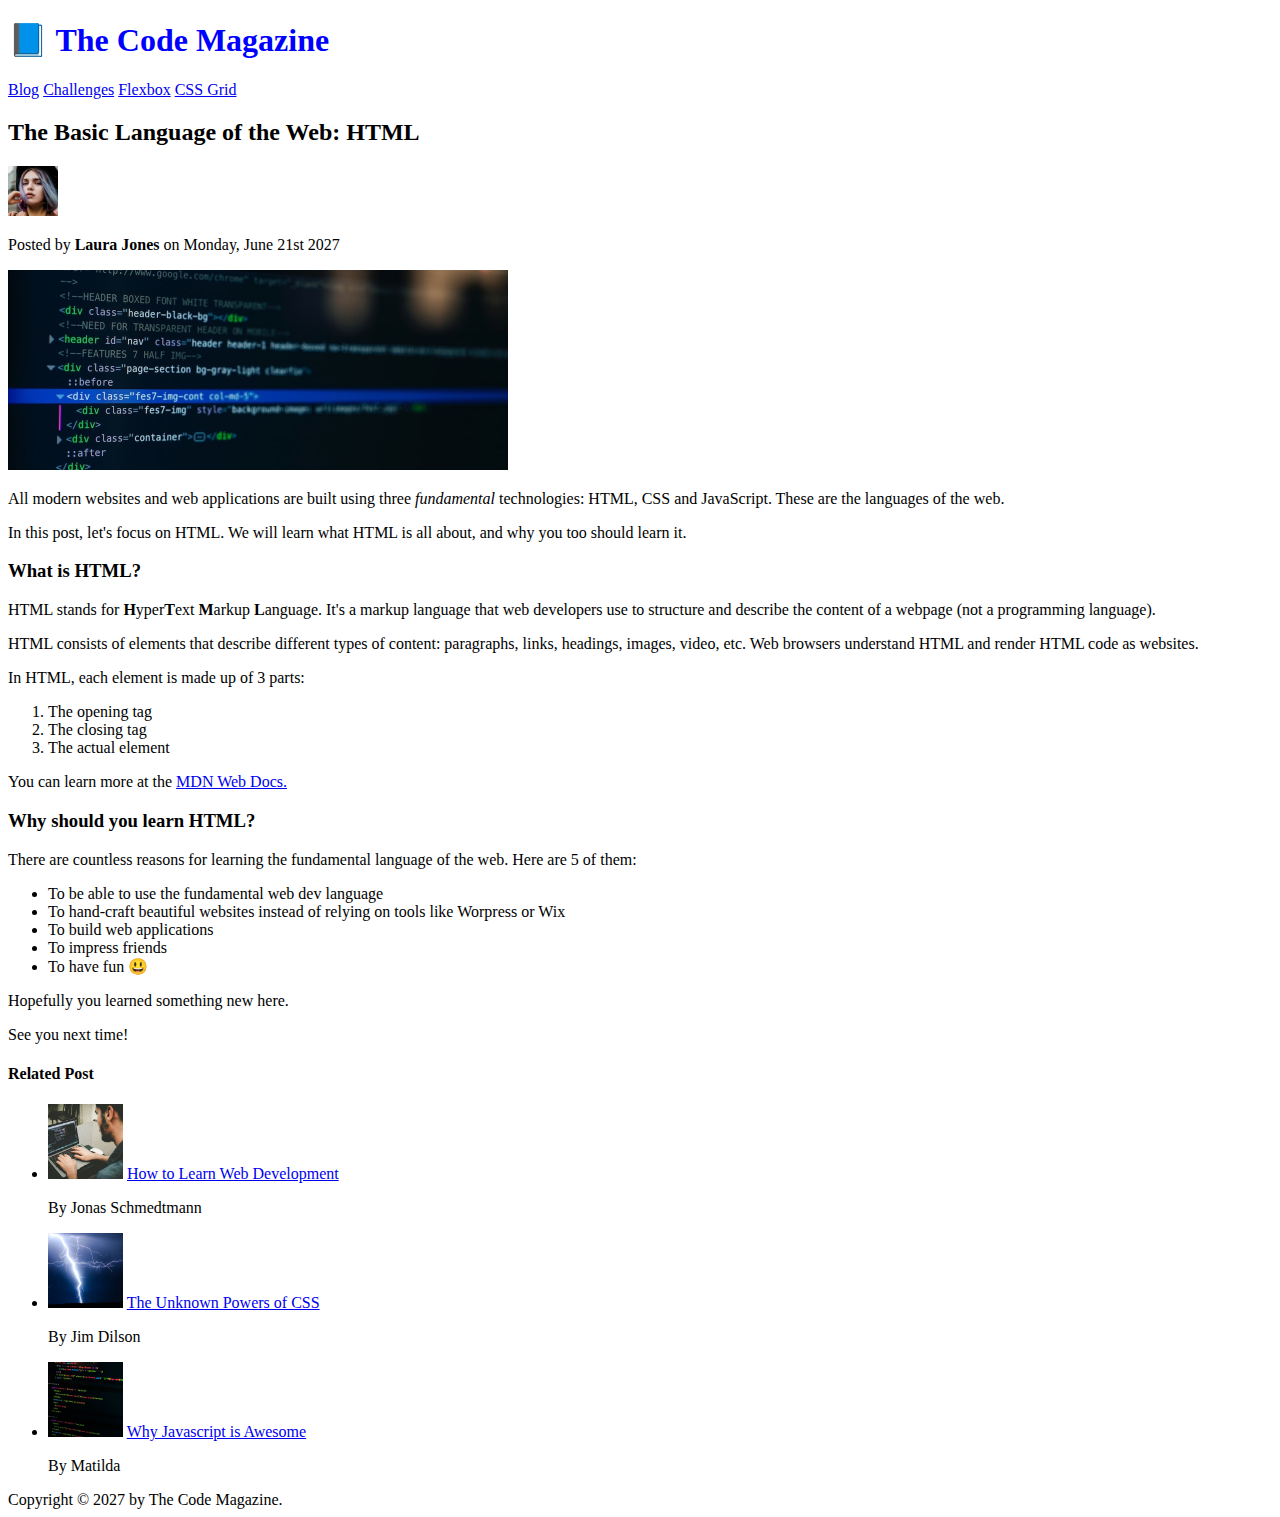
==== starter/02-HTML-Fundamentals/index.html @ fe7a99bb "commit" ====
<!DOCTYPE html>
<html lang="en">
  <head>
    <meta charset="UTF-8" />
    <title>The Basic Language of the Web: HTML</title>
    <link href="css/styles.css" rel="stylesheet" />
  </head>
  <body>
    <header>
      <h1>📘 The Code Magazine</h1>

      <nav>
        <a href="blog.html">Blog</a>
        <a href="#">Challenges</a>
        <a href="#">Flexbox</a>
        <a href="#">CSS Grid</a>
      </nav>
    </header>

    <article>
      <header>
        <h2>The Basic Language of the Web: HTML</h2>

        <img
          src="img/laura-jones.jpg"
          alt="Headshot of Laura Jones"
          width="50"
          height="50"
        />
        <p>Posted by <strong>Laura Jones</strong> on Monday, June 21st 2027</p>

        <img
          src="img/post-img.jpg"
          alt="HTML code on a screen"
          width="500"
          height="200"
        />
      </header>

      <p>
        All modern websites and web applications are built using three
        <em>fundamental</em>
        technologies: HTML, CSS and JavaScript. These are the languages of the
        web.
      </p>

      <p>
        In this post, let's focus on HTML. We will learn what HTML is all about,
        and why you too should learn it.
      </p>

      <h3>What is HTML?</h3>

      <p>
        HTML stands for <strong>H</strong>yper<strong>T</strong>ext
        <strong>M</strong>arkup <strong>L</strong>anguage. It's a markup
        language that web developers use to structure and describe the content
        of a webpage (not a programming language).
      </p>

      <p>
        HTML consists of elements that describe different types of content:
        paragraphs, links, headings, images, video, etc. Web browsers understand
        HTML and render HTML code as websites.
      </p>

      <p>In HTML, each element is made up of 3 parts:</p>

      <ol>
        <li>The opening tag</li>
        <li>The closing tag</li>
        <li>The actual element</li>
      </ol>
      <p>
        You can learn more at the
        <a href="https://developer.mozilla.org/en-US/" target="_blank"
          >MDN Web Docs.</a
        >
      </p>

      <h3>Why should you learn HTML?</h3>

      <p>
        There are countless reasons for learning the fundamental language of the
        web. Here are 5 of them:
      </p>
      <ul>
        <li>To be able to use the fundamental web dev language</li>
        <li>
          To hand-craft beautiful websites instead of relying on tools like
          Worpress or Wix
        </li>
        <li>To build web applications</li>
        <li>To impress friends</li>
        <li>To have fun 😃</li>
      </ul>
      <p>Hopefully you learned something new here.</p>

      See you next time!
    </article>

    <aside>
      <h4>Related Post</h4>
      <ul>
        <li>
          <img
            src="img/related-1.jpg"
            alt="Web Development Image"
            width="75"
            height="75"
          />
          <a href="#">How to Learn Web Development</a>
          <p>By Jonas Schmedtmann</p>
        </li>
        <li>
          <img
            src="img/related-2.jpg"
            alt="CSS Related Image"
            width="75"
            height="75"
          />
          <a href="#">The Unknown Powers of CSS</a>
          <p>By Jim Dilson</p>
        </li>
        <li>
          <img
            src="img/related-3.jpg"
            alt="Javascript Code"
            width="75"
            height="75"
          />
          <a href="#">Why Javascript is Awesome</a>
          <p>By Matilda</p>
        </li>
      </ul>
    </aside>
    <footer>Copyright &copy; 2027 by The Code Magazine.</footer>
  </body>
</html>
---- starter/02-HTML-Fundamentals/css/styles.css ----
h1 {
  color: blue;
}
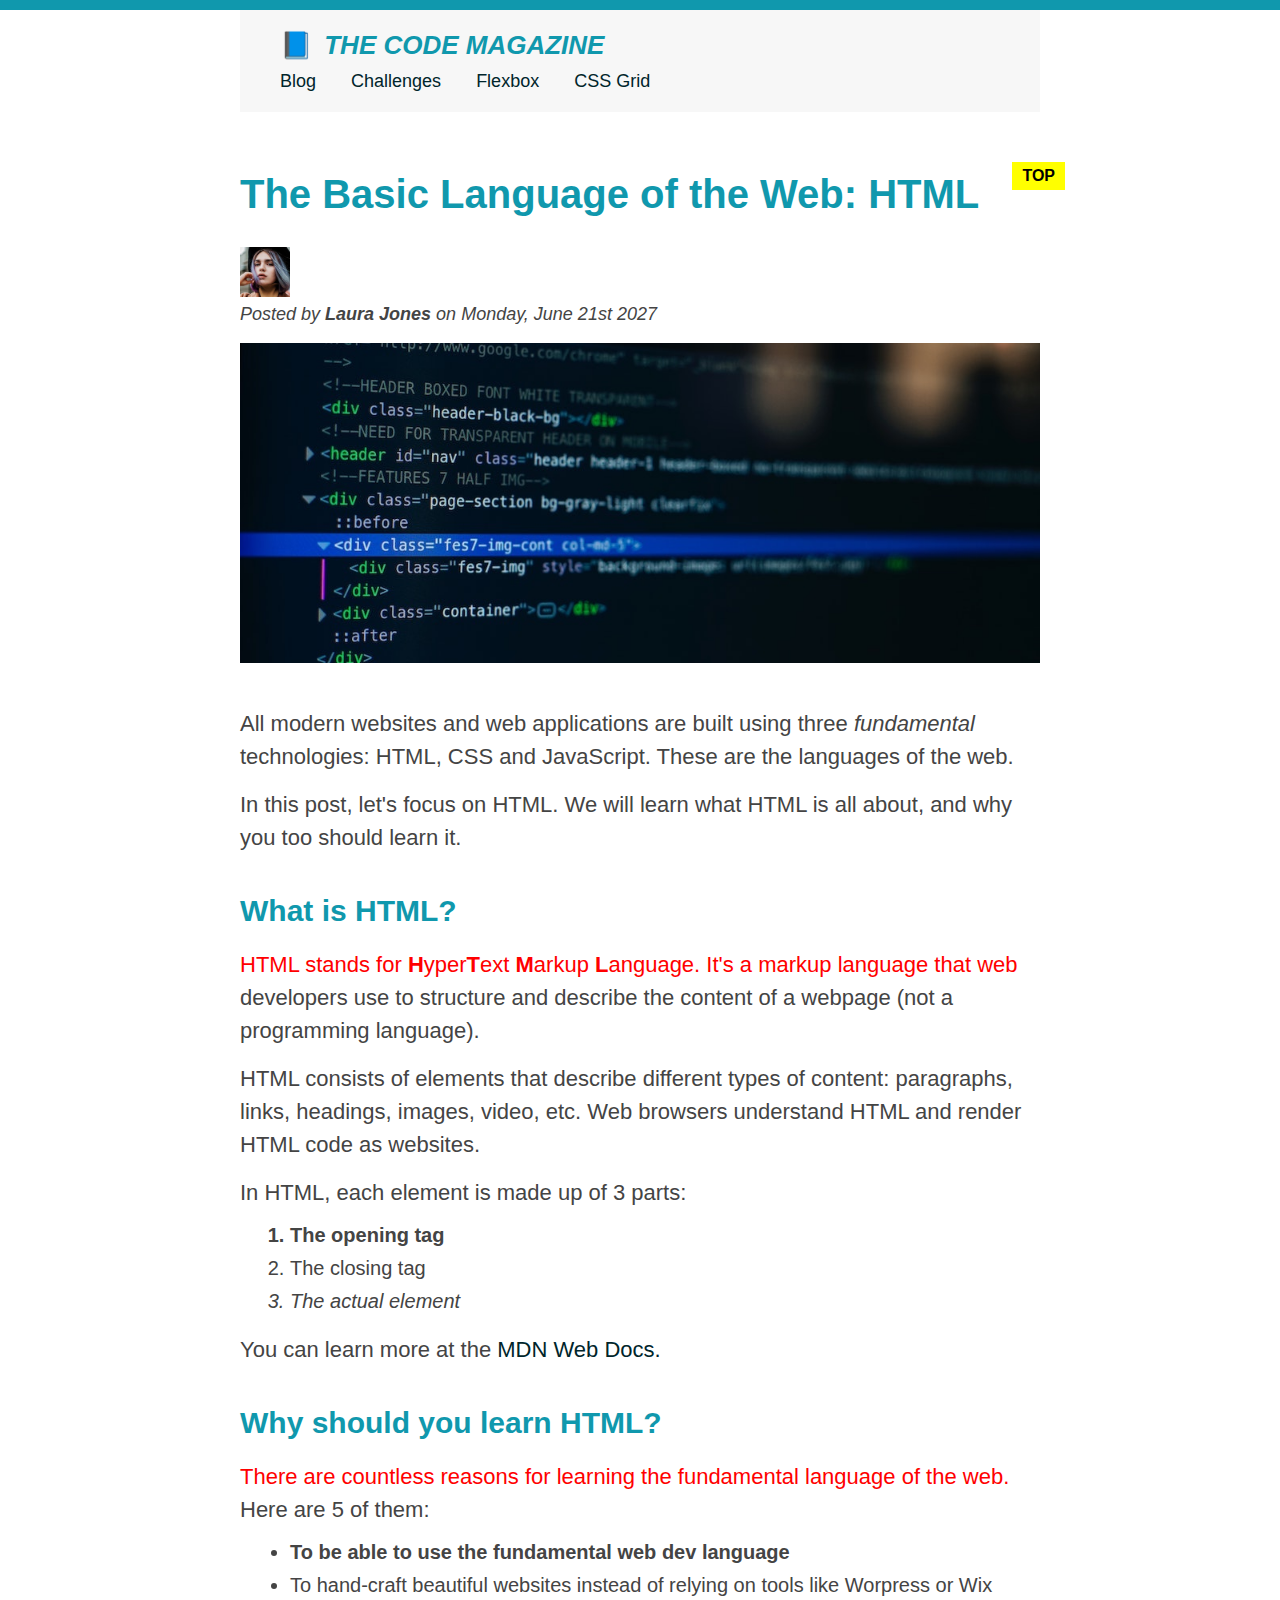
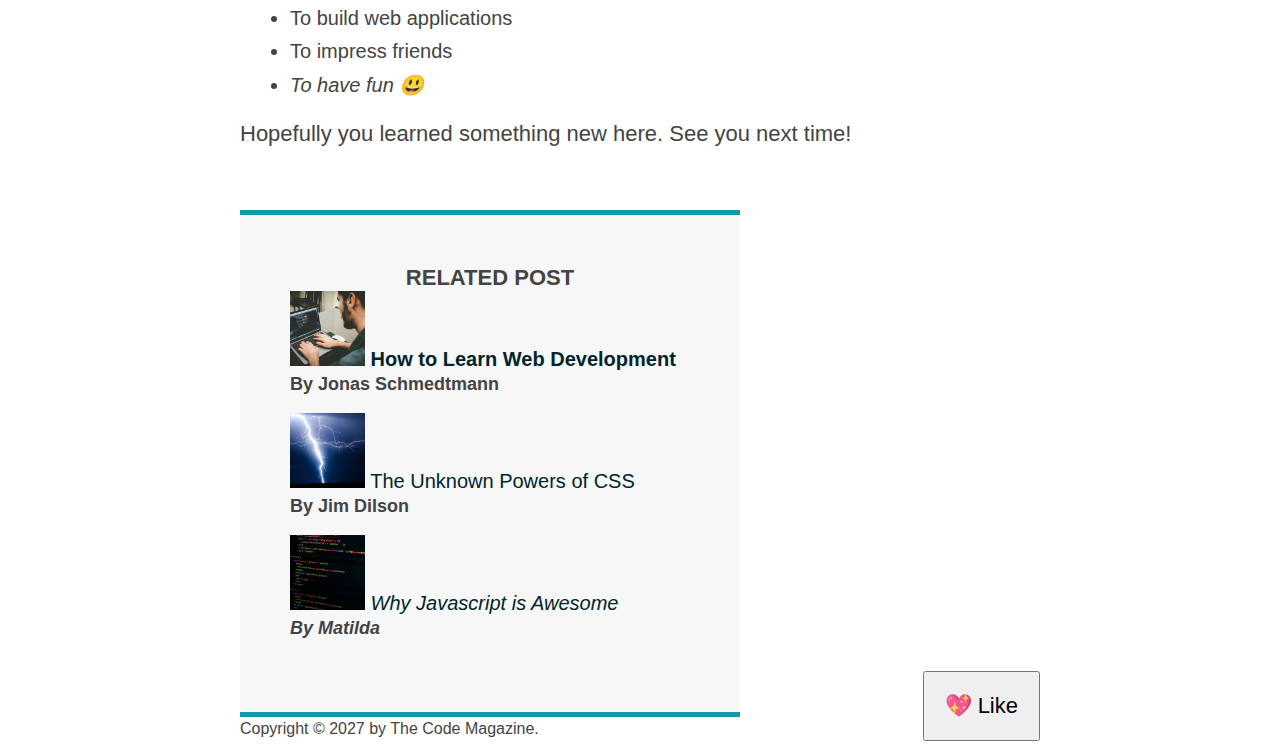
==== commit 73170c55: "updated" ====
--- a/starter/02-HTML-Fundamentals/index.html
+++ b/starter/02-HTML-Fundamentals/index.html
@@ -6,134 +6,144 @@
     <link href="css/styles.css" rel="stylesheet" />
   </head>
   <body>
-    <header>
-      <h1>📘 The Code Magazine</h1>
+    <div class="container">
+      <header class="main-header">
+        <h1>📘 The Code Magazine</h1>
 
-      <nav>
-        <a href="blog.html">Blog</a>
-        <a href="#">Challenges</a>
-        <a href="#">Flexbox</a>
-        <a href="#">CSS Grid</a>
-      </nav>
-    </header>
-
-    <article>
-      <header>
-        <h2>The Basic Language of the Web: HTML</h2>
-
-        <img
-          src="img/laura-jones.jpg"
-          alt="Headshot of Laura Jones"
-          width="50"
-          height="50"
-        />
-        <p>Posted by <strong>Laura Jones</strong> on Monday, June 21st 2027</p>
-
-        <img
-          src="img/post-img.jpg"
-          alt="HTML code on a screen"
-          width="500"
-          height="200"
-        />
+        <nav>
+          <a href="blog.html">Blog</a>
+          <a href="#">Challenges</a>
+          <a href="#">Flexbox</a>
+          <a href="#">CSS Grid</a>
+        </nav>
       </header>
 
-      <p>
-        All modern websites and web applications are built using three
-        <em>fundamental</em>
-        technologies: HTML, CSS and JavaScript. These are the languages of the
-        web.
-      </p>
+      <article>
+        <header class="post-header">
+          <h2>The Basic Language of the Web: HTML</h2>
 
-      <p>
-        In this post, let's focus on HTML. We will learn what HTML is all about,
-        and why you too should learn it.
-      </p>
+          <img
+            src="img/laura-jones.jpg"
+            alt="Headshot of Laura Jones"
+            width="50"
+            height="50"
+          />
+          <p id="author">
+            Posted by <strong>Laura Jones</strong> on Monday, June 21st 2027
+          </p>
 
-      <h3>What is HTML?</h3>
+          <img
+            src="img/post-img.jpg"
+            alt="HTML code on a screen"
+            width="500"
+            height="200"
+            class="post-image"
+            />
+            <button>💖 Like</button>
+        </header>
 
-      <p>
-        HTML stands for <strong>H</strong>yper<strong>T</strong>ext
-        <strong>M</strong>arkup <strong>L</strong>anguage. It's a markup
-        language that web developers use to structure and describe the content
-        of a webpage (not a programming language).
-      </p>
+        <p>
+          All modern websites and web applications are built using three
+          <em>fundamental</em>
+          technologies: HTML, CSS and JavaScript. These are the languages of the
+          web.
+        </p>
 
-      <p>
-        HTML consists of elements that describe different types of content:
-        paragraphs, links, headings, images, video, etc. Web browsers understand
-        HTML and render HTML code as websites.
-      </p>
+        <p>
+          In this post, let's focus on HTML. We will learn what HTML is all
+          about, and why you too should learn it.
+        </p>
 
-      <p>In HTML, each element is made up of 3 parts:</p>
+        <h3>What is HTML?</h3>
 
-      <ol>
-        <li>The opening tag</li>
-        <li>The closing tag</li>
-        <li>The actual element</li>
-      </ol>
-      <p>
-        You can learn more at the
-        <a href="https://developer.mozilla.org/en-US/" target="_blank"
-          >MDN Web Docs.</a
-        >
-      </p>
+        <p>
+          HTML stands for <strong>H</strong>yper<strong>T</strong>ext
+          <strong>M</strong>arkup <strong>L</strong>anguage. It's a markup
+          language that web developers use to structure and describe the content
+          of a webpage (not a programming language).
+        </p>
 
-      <h3>Why should you learn HTML?</h3>
+        <p>
+          HTML consists of elements that describe different types of content:
+          paragraphs, links, headings, images, video, etc. Web browsers
+          understand HTML and render HTML code as websites.
+        </p>
 
-      <p>
-        There are countless reasons for learning the fundamental language of the
-        web. Here are 5 of them:
-      </p>
-      <ul>
-        <li>To be able to use the fundamental web dev language</li>
-        <li>
-          To hand-craft beautiful websites instead of relying on tools like
-          Worpress or Wix
-        </li>
-        <li>To build web applications</li>
-        <li>To impress friends</li>
-        <li>To have fun 😃</li>
-      </ul>
-      <p>Hopefully you learned something new here.</p>
+        <p>In HTML, each element is made up of 3 parts:</p>
 
-      See you next time!
-    </article>
+        <ol>
+          <li class="first-li">The opening tag</li>
+          <li>The closing tag</li>
+          <li>The actual element</li>
+        </ol>
+        <p>
+          You can learn more at the
+          <a href="https://developer.mozilla.org/en-US/" target="_blank"
+            >MDN Web Docs.</a
+          >
+        </p>
 
-    <aside>
-      <h4>Related Post</h4>
-      <ul>
-        <li>
-          <img
-            src="img/related-1.jpg"
-            alt="Web Development Image"
-            width="75"
-            height="75"
-          />
-          <a href="#">How to Learn Web Development</a>
-          <p>By Jonas Schmedtmann</p>
-        </li>
-        <li>
-          <img
-            src="img/related-2.jpg"
-            alt="CSS Related Image"
-            width="75"
-            height="75"
-          />
-          <a href="#">The Unknown Powers of CSS</a>
-          <p>By Jim Dilson</p>
-        </li>
-        <li>
-          <img
-            src="img/related-3.jpg"
-            alt="Javascript Code"
-            width="75"
-            height="75"
-          />
-          <a href="#">Why Javascript is Awesome</a>
-          <p>By Matilda</p>
-        </li>
-      </ul>
-    </aside>
-    <footer>Copyright &copy; 2027 by The Code Magazine.</footer>
+        <h3>Why should you learn HTML?</h3>
+
+        <p>
+          There are countless reasons for learning the fundamental language of
+          the web. Here are 5 of them:
+        </p>
+        <ul>
+          <li class="first-li">
+            To be able to use the fundamental web dev language
+          </li>
+          <li>
+            To hand-craft beautiful websites instead of relying on tools like
+            Worpress or Wix
+          </li>
+          <li>To build web applications</li>
+          <li>To impress friends</li>
+          <li>To have fun 😃</li>
+        </ul>
+        <p>Hopefully you learned something new here. See you next time!</p>
+      </article>
+
+      <aside>
+        <h4>Related Post</h4>
+        <ul class="related-post">
+          <li>
+            <img
+              src="img/related-1.jpg"
+              alt="Web Development Image"
+              width="75"
+              height="75"
+            />
+            <a href="#">How to Learn Web Development</a>
+            <p class="related-author">By Jonas Schmedtmann</p>
+          </li>
+          <li>
+            <img
+              src="img/related-2.jpg"
+              alt="CSS Related Image"
+              width="75"
+              height="75"
+            />
+            <a href="#">The Unknown Powers of CSS</a>
+            <p class="related-author">By Jim Dilson</p>
+          </li>
+          <li>
+            <img
+              src="img/related-3.jpg"
+              alt="Javascript Code"
+              width="75"
+              height="75"
+            />
+            <a href="#">Why Javascript is Awesome</a>
+            <p class="related-author">By Matilda</p>
+          </li>
+        </ul>
+      </aside>
+      <footer>
+        <p id="copyright" class="copyright text">
+          Copyright &copy; 2027 by The Code Magazine.
+        </p>
+      </footer>
+    </div>
   </body>
 </html>
--- a/starter/02-HTML-Fundamentals/css/styles.css
+++ b/starter/02-HTML-Fundamentals/css/styles.css
@@ -1,3 +1,235 @@
+* {
+  margin: 0;
+  padding: 0;
+}
+
+/* PAGE SECTIONS */
+body {
+  color: #444;
+  font-family: sans-serif;
+  border-top: 10px solid #1098ad;
+}
+
+.container {
+  width: 800px;
+  /* margin-left: auto;
+  margin-right: auto; */
+  margin: 0 auto;
+  position: relative;
+}
+
+.main-header {
+  background-color: #f7f7f7;
+  padding: 20px 40px;
+  margin-bottom: 60px;
+  /* text-align: center; */
+}
+
+nav {
+  font-size: 18px;
+}
+
+article {
+  margin-bottom: 60px;
+}
+
+.post-header {
+  margin-bottom: 40px;
+}
+
+aside {
+  background-color: #f7f7f7;
+  border-top: 5px solid #1098ad;
+  border-bottom: 5px solid #1098ad;
+  padding: 50px 0;
+  width: 500px;
+}
+
+
+/* SMALLER ELEMENTS */
+h1, h2, h3 {
+  color:#1098ad;
+}
+
+
 h1 {
-  color: blue;
-}+  font-size: 26px;
+  text-transform: uppercase;
+  font-style: italic;
+}
+
+h2 {
+  font-size: 40px;
+  margin-bottom: 30px;
+}
+
+h3 {
+  font-size: 30px;
+  margin-bottom: 20px;
+  margin-top: 40px;
+}
+
+h4 {
+  font-size: 22px;
+  text-transform: uppercase;
+  text-align: center;
+}
+
+ul, ol {
+  margin-left: 50px;
+  margin-bottom: 20px;
+}
+
+li {
+  font-size: 20px;
+  margin-bottom : 10px;
+}
+
+li:last-child {
+  margin: 0;
+}
+
+p {
+  font-size: 22px;
+  line-height: 1.5;
+  margin-bottom: 15px;
+}
+
+/* footer p {
+  font-size: 16px;
+} */
+
+/* article header p {
+  font-style: italic;
+} */
+
+#author {
+  font-style: italic;
+  font-size: 18px;
+}
+
+#copyright {
+  font-size: 16px;
+}
+
+.related-author {
+  font-size: 18px;
+  font-weight: bold;
+}
+
+.related-post {
+  list-style: none;
+}
+
+/* body {
+  background-color: rgba(79, 233, 233, 0.26)
+} */
+
+/* .first-li {
+  font-weight:bold
+} */
+
+li:first-child {
+  font-weight: bold;
+}
+
+li:last-child {
+  font-style: italic;
+}
+
+/* li:nth-child(odd) {
+  color:red
+} */
+
+/* Misconception: this won't work! */
+article p:first-child {
+  color: red;
+}
+
+a:link {
+ color: #00252b;
+ text-decoration:solid;
+}
+
+a:visited {
+  color:#8af5274b;
+  text-decoration: solid;
+}
+
+a:hover {
+  color:rgb(226, 140, 26);
+  font-weight: bold;
+  text-decoration: underline orangered;
+}
+
+a:active {
+  background-color: black;
+  font-style: italic;
+}
+
+.post-image {
+  width: 100%;
+  height: auto;
+}
+
+nav a:link {
+display: inline-block;
+margin-right: 30px;
+margin-top: 10px;
+}
+
+nav a:link:last-child {
+  margin-right: 0;
+}
+
+button {
+  font-size: 22px;
+  padding: 20px;
+  cursor: pointer;
+
+  position:absolute;
+  bottom: 0px;
+  right: 0px;
+}
+
+h1::first-letter {
+  font-style: normal;
+  margin-right: 5px;
+}
+
+h3 +  p::first-line {
+  color: red;
+}
+
+h2 {
+  /* background-color: orange; */
+  position: relative;
+}
+
+h2::after {
+  content:"TOP";
+  background-color: yellow;
+  color: black;
+  font-size: 16px;
+  font-weight: bold;
+  display: inline-block;
+  padding: 5px 10px;
+  position:absolute;
+  top: -10px;
+  right: -25px;
+}
+
+/*Resolving conflicts */
+/* #copyright {
+  color: red
+}
+.copyright {
+  color: blue
+}
+.text {
+  color: yellow
+}
+footer p{
+  color:green
+} */
+
